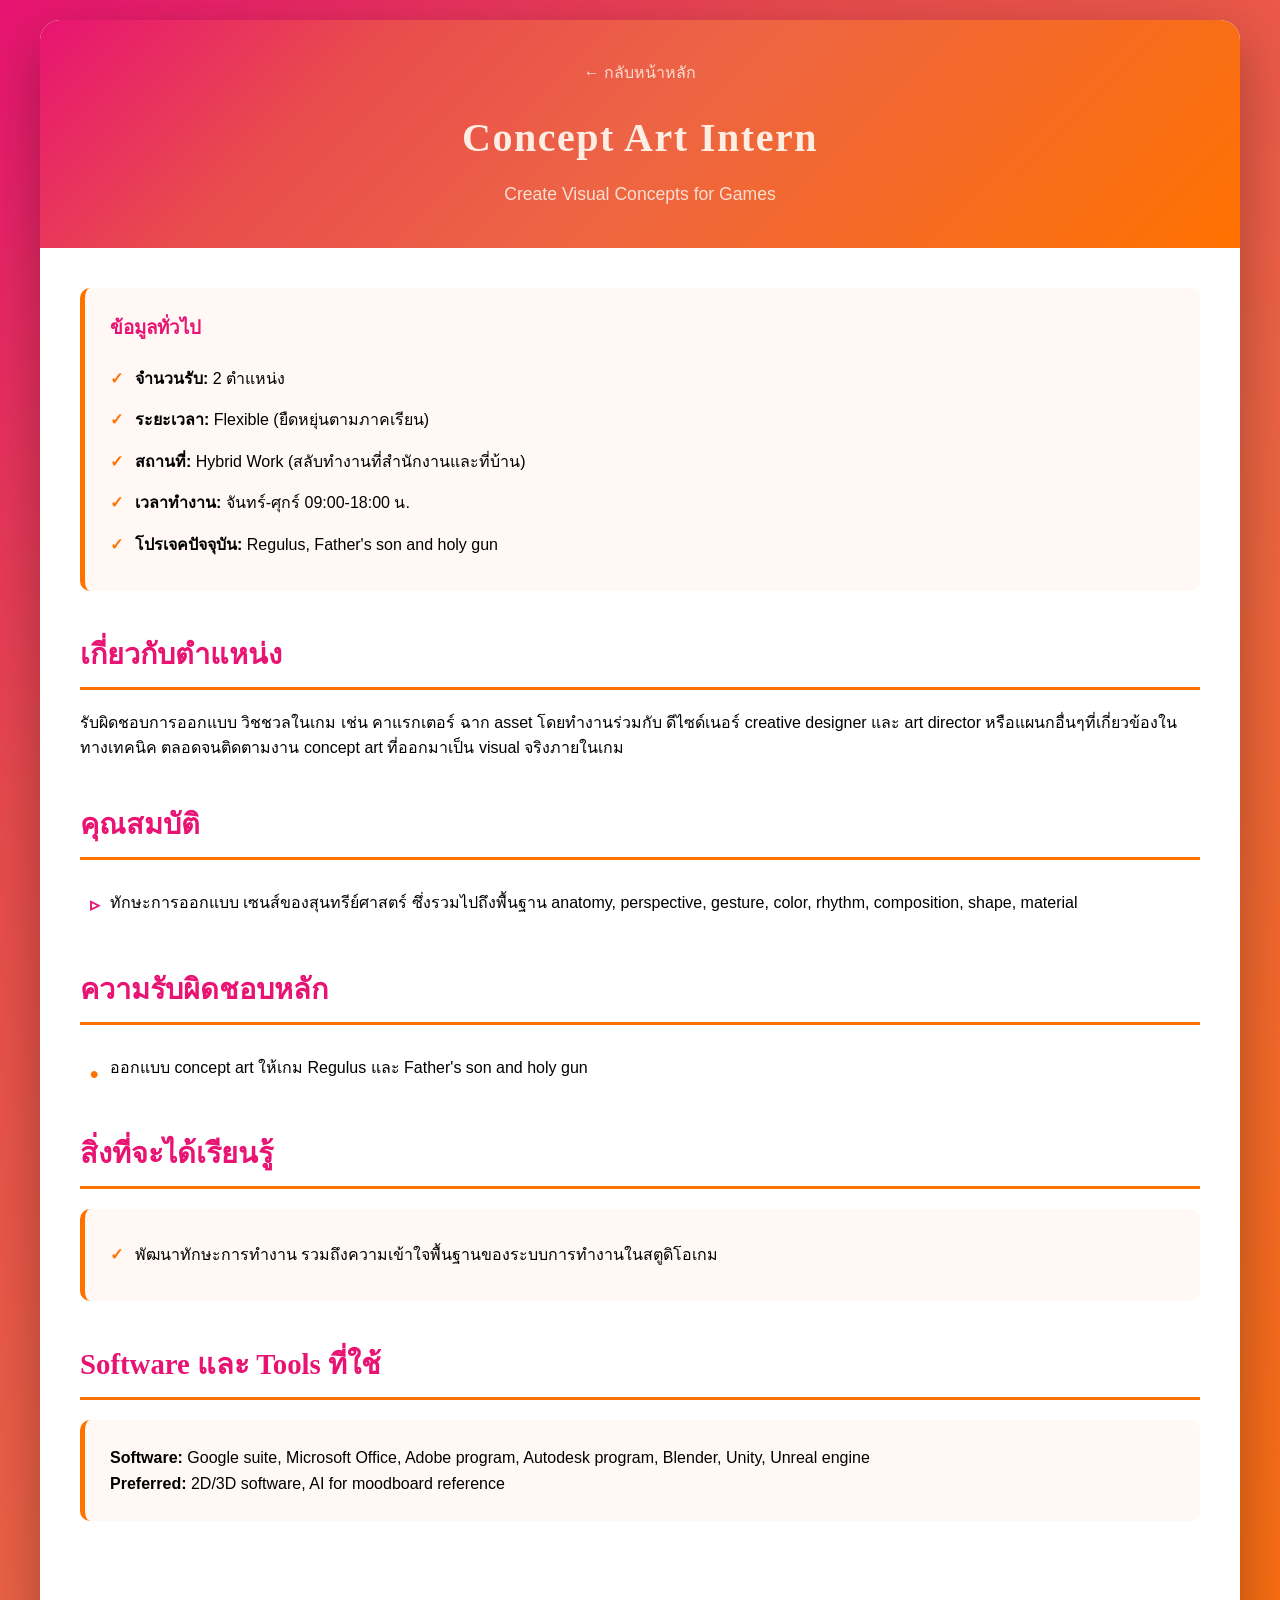
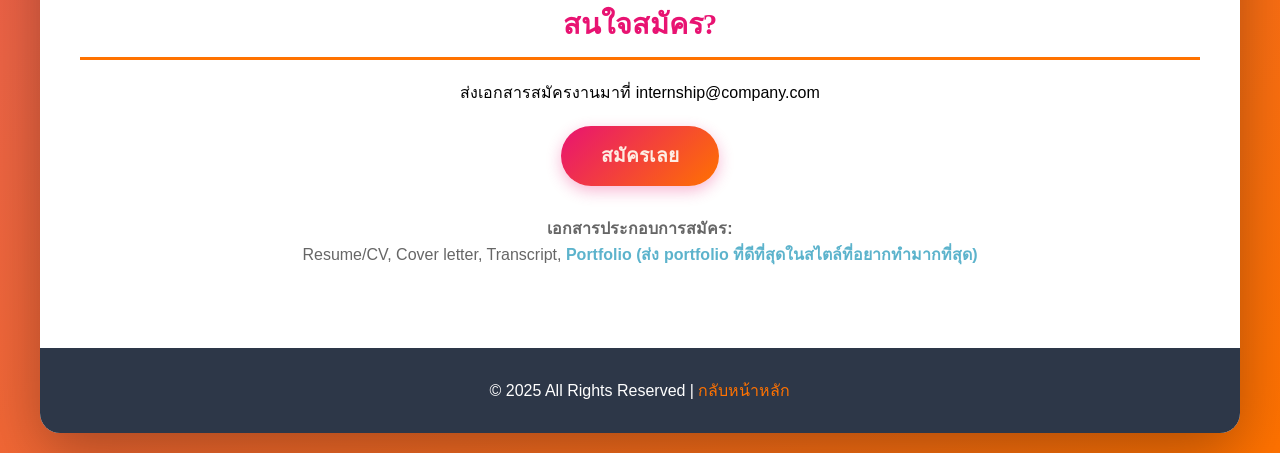
==== 2d-artist.html @ f1bd3c90 "feat: Add new internship program roles and guidelines, and update existing role pages." ====
<!DOCTYPE html>
<html lang="th">

<head>
    <meta charset="UTF-8">

    <meta name="viewport" content="width=device-width, initial-scale=1.0">
    <meta http-equiv="Content-Security-Policy"
        content="default-src 'self'; script-src 'self' 'unsafe-inline' 'unsafe-eval'; style-src 'self' 'unsafe-inline' https://fonts.googleapis.com; font-src 'self' https://fonts.gstatic.com; img-src 'self' data:; object-src 'none'; base-uri 'self';">
    <title>Concept Art - รับสมัครนักศึกษาฝึกงาน</title>
    <link rel="icon" href="Logo PNG Export/Colored/JumboJumps_Secondary_Logo_Colored_v2026.png" type="image/png">
    <link href="https://fonts.googleapis.com/css2?family=Lilita+One&family=Assistant:wght@400;600;700&display=swap"
        rel="stylesheet">
    <link rel="stylesheet" href="style.css">
</head>

<body>
    <div class="container">
        <header>
            <a href="index.html" class="back-link">← กลับหน้าหลัก</a>
            <h1>Concept Art Intern</h1>
            <p class="subtitle">Create Visual Concepts for Games</p>
        </header>

        <div class="content">
            <section>
                <div class="info-box">
                    <h3>ข้อมูลทั่วไป</h3>
                    <ul>
                        <li><strong>จำนวนรับ:</strong> 2 ตำแหน่ง</li>
                        <li><strong>ระยะเวลา:</strong> Flexible (ยืดหยุ่นตามภาคเรียน)</li>
                        <li><strong>สถานที่:</strong> Hybrid Work (สลับทำงานที่สำนักงานและที่บ้าน)</li>
                        <li><strong>เวลาทำงาน:</strong> จันทร์-ศุกร์ 09:00-18:00 น.</li>
                        <li><strong>โปรเจคปัจจุบัน:</strong> Regulus, Father's son and holy gun</li>
                    </ul>
                </div>
            </section>

            <section>
                <h2>เกี่ยวกับตำแหน่ง</h2>
                <p>รับผิดชอบการออกแบบ วิชชวลในเกม เช่น คาแรกเตอร์ ฉาก asset โดยทำงานร่วมกับ ดีไซด์เนอร์ creative designer และ art director หรือแผนกอื่นๆที่เกี่ยวข้องในทางเทคนิค ตลอดจนติดตามงาน concept art ที่ออกมาเป็น visual จริงภายในเกม</p>
            </section>

            <section class="qualifications">
                <h2>คุณสมบัติ</h2>
                <ul>
                    <li>ทักษะการออกแบบ เซนส์ของสุนทรีย์ศาสตร์ ซึ่งรวมไปถึงพื้นฐาน anatomy, perspective, gesture, color, rhythm, composition, shape, material</li>
                </ul>
            </section>

            <section class="responsibilities">
                <h2>ความรับผิดชอบหลัก</h2>
                <ul>
                    <li>ออกแบบ concept art ให้เกม Regulus และ Father's son and holy gun</li>
                </ul>
            </section>

            <section>
                <h2>สิ่งที่จะได้เรียนรู้</h2>
                <div class="info-box">
                    <ul>
                        <li>พัฒนาทักษะการทำงาน รวมถึงความเข้าใจพื้นฐานของระบบการทำงานในสตูดิโอเกม</li>
                    </ul>
                </div>
            </section>

            <section>
                <h2>Software และ Tools ที่ใช้</h2>
                <div class="info-box">
                    <p><strong>Software:</strong> Google suite, Microsoft Office, Adobe program, Autodesk program, Blender, Unity, Unreal engine</p>
                    <p><strong>Preferred:</strong> 2D/3D software, AI for moodboard reference</p>
                </div>
            </section>

            <div class="apply-section">
                <h2>สนใจสมัคร?</h2>
                <p style="margin: 20px 0;">ส่งเอกสารสมัครงานมาที่ internship@company.com</p>
                <a href="mailto:internship@company.com?subject=สมัครฝึกงาน Concept Art" class="apply-btn">สมัครเลย</a>
                <p style="margin-top: 30px; color: #666;">
                    <strong>เอกสารประกอบการสมัคร:</strong><br>
                    Resume/CV, Cover letter, Transcript, <strong style="color: #5cb3cc;">Portfolio (ส่ง portfolio ที่ดีที่สุดในสไตล์ที่อยากทำมากที่สุด)</strong>
                </p>
            </div>
        </div>

        <footer>
            <p>© 2025 All Rights Reserved | <a href="index.html" style="color: #FF7200;">กลับหน้าหลัก</a></p>
        </footer>
    </div>
</body>

</html>
---- style.css ----
/* Global Styles */
* {
    margin: 0;
    padding: 0;
    box-sizing: border-box;
}

body {
    font-family: 'Assistant', 'Sarabun', 'Segoe UI', Tahoma, Geneva, Verdana, sans-serif;
    line-height: 1.6;
    background: linear-gradient(135deg, #E81372 0%, #E94C4D 25%, #ED6445 50%, #FF7200 100%);
    min-height: 100vh;
    padding: 20px;
}

.container {
    max-width: 1200px;
    margin: 0 auto;
    background: white;
    border-radius: 20px;
    box-shadow: 0 20px 60px rgba(0, 0, 0, 0.3);
    overflow: hidden;
}

/* Header */
header {
    background: linear-gradient(135deg, #E81372 0%, #E94C4D 25%, #ED6445 50%, #FF7200 100%);
    color: #FDEDE3;
    padding: 40px 20px;
    position: relative;
    text-align: center;
    /* Default center alignment */
}

header h1 {
    font-family: 'Lilita One', cursive;
    font-size: 2.5em;
    margin-bottom: 10px;
    color: #FDEDE3;
    letter-spacing: 1.5px;
}

header p {
    font-size: 1.2em;
    opacity: 0.9;
}

header .subtitle {
    font-size: 1.1em;
    opacity: 0.9;
    color: #FDEDE3;
}

.logo {
    max-width: 200px;
    margin-bottom: 20px;
}

.back-link {
    display: inline-block;
    margin-bottom: 20px;
    color: #FDEDE3;
    text-decoration: none;
    opacity: 0.9;
}

.back-link:hover {
    opacity: 1;
}

/* Content & Layout */
.content {
    padding: 40px;
}

section {
    margin-bottom: 40px;
}

/* Typography */
h2 {
    font-family: 'Lilita One', cursive;
    color: #E81372;
    font-size: 1.8em;
    margin-bottom: 20px;
    padding-bottom: 10px;
    border-bottom: 3px solid #FF7200;
}

.intro {
    text-align: center;
    margin-bottom: 50px;
}

.intro h2 {
    font-size: 2em;
    border-bottom: none;
    /* Override generic h2 */
}

.intro p {
    font-size: 1.1em;
    color: #555;
    max-width: 800px;
    margin: 0 auto;
}

.highlight {
    color: #E81372;
    font-weight: bold;
}

/* Positions Grid (Home) */
.positions-grid {
    display: grid;
    grid-template-columns: repeat(auto-fit, minmax(300px, 1fr));
    gap: 30px;
    margin-bottom: 50px;
}

.position-card {
    background: #f8f9fa;
    border-radius: 15px;
    padding: 30px;
    transition: transform 0.3s, box-shadow 0.3s;
    border: 2px solid #e9ecef;
    color: #333;
}

.position-card h3 {
    font-family: 'Lilita One', cursive;
    color: #E81372;
    font-size: 1.5em;
    margin-bottom: 15px;
    display: flex;
    align-items: center;
    letter-spacing: 1px;
}

.position-card h3::before {
    content: "📌";
    margin-right: 10px;
    font-size: 1.2em;
}

.position-card .detail {
    margin: 10px 0;
    color: #555;
}

.position-card .detail strong {
    color: #333;
}

.position-card .btn {
    display: inline-block;
    margin-top: 15px;
    padding: 10px 25px;
    background: linear-gradient(135deg, #E81372 0%, #FF7200 100%);
    color: #FDEDE3;
    text-decoration: none;
    border-radius: 25px;
    transition: transform 0.2s;
    font-weight: 600;
}

.position-card .btn:hover {
    transform: scale(1.05);
}

/* Timeline (Home) */
.timeline {
    background: #f8f9fa;
    border-radius: 15px;
    padding: 40px;
    margin-bottom: 40px;
}

.timeline h2 {
    font-size: 2em;
    margin-bottom: 30px;
    text-align: center;
    border-bottom: none;
    /* Override generic h2 */
}

.timeline-item {
    display: flex;
    margin-bottom: 20px;
    padding: 15px;
    background: white;
    border-radius: 10px;
    border-left: 4px solid #FF7200;
}

.timeline-date {
    flex: 0 0 200px;
    font-weight: bold;
    color: #E81372;
}

.timeline-content {
    flex: 1;
    color: #555;
}

/* Info Box (Detail Pages) */
.info-box {
    background: #fff8f5;
    border-radius: 10px;
    padding: 25px;
    margin-bottom: 20px;
    border-left: 5px solid #FF7200;
}

.info-box h3 {
    font-family: 'Lilita One', cursive;
    color: #E81372;
    margin-bottom: 15px;
}

.info-box ul {
    list-style: none;
    padding-left: 0;
}

.info-box ul li {
    padding: 8px 0;
    padding-left: 25px;
    position: relative;
}

.info-box ul li::before {
    content: "✓";
    position: absolute;
    left: 0;
    color: #FF7200;
    font-weight: bold;
}

/* Lists (Detail Pages) */
.qualifications ul,
.responsibilities ul {
    list-style: none;
    padding-left: 0;
}

.qualifications ul li,
.responsibilities ul li {
    padding: 10px 0;
    padding-left: 30px;
    position: relative;
}

.qualifications ul li::before {
    content: "▹";
    position: absolute;
    left: 10px;
    color: #E81372;
    font-weight: bold;
    font-size: 1.2em;
}

.responsibilities ul li::before {
    content: "•";
    position: absolute;
    left: 10px;
    color: #FF7200;
    font-weight: bold;
    font-size: 1.5em;
}

/* Apply Section (Detail Pages) */
.apply-section {
    text-align: center;
    padding: 40px 0;
}

.apply-btn {
    display: inline-block;
    padding: 15px 40px;
    background: linear-gradient(135deg, #E81372 0%, #FF7200 100%);
    color: #FDEDE3;
    text-decoration: none;
    border-radius: 30px;
    font-size: 1.2em;
    font-weight: 600;
    transition: transform 0.3s;
    box-shadow: 0 5px 15px rgba(232, 19, 114, 0.3);
}

.apply-btn:hover {
    transform: translateY(-3px);
    box-shadow: 0 8px 20px rgba(255, 114, 0, 0.4);
}

/* Footer */
footer {
    background: #2d3748;
    color: white;
    text-align: center;
    padding: 30px;
}

footer a {
    color: #FF7200;
    text-decoration: none;
}

footer a:hover {
    text-decoration: underline;
}

/* Responsive */
@media (max-width: 768px) {
    .content {
        padding: 20px;
    }

    .timeline {
        padding: 20px;
    }

    .timeline-item {
        flex-direction: column;
        padding: 15px;
    }

    .timeline-date {
        flex-basis: auto;
        margin-bottom: 10px;
        white-space: normal;
    }
}
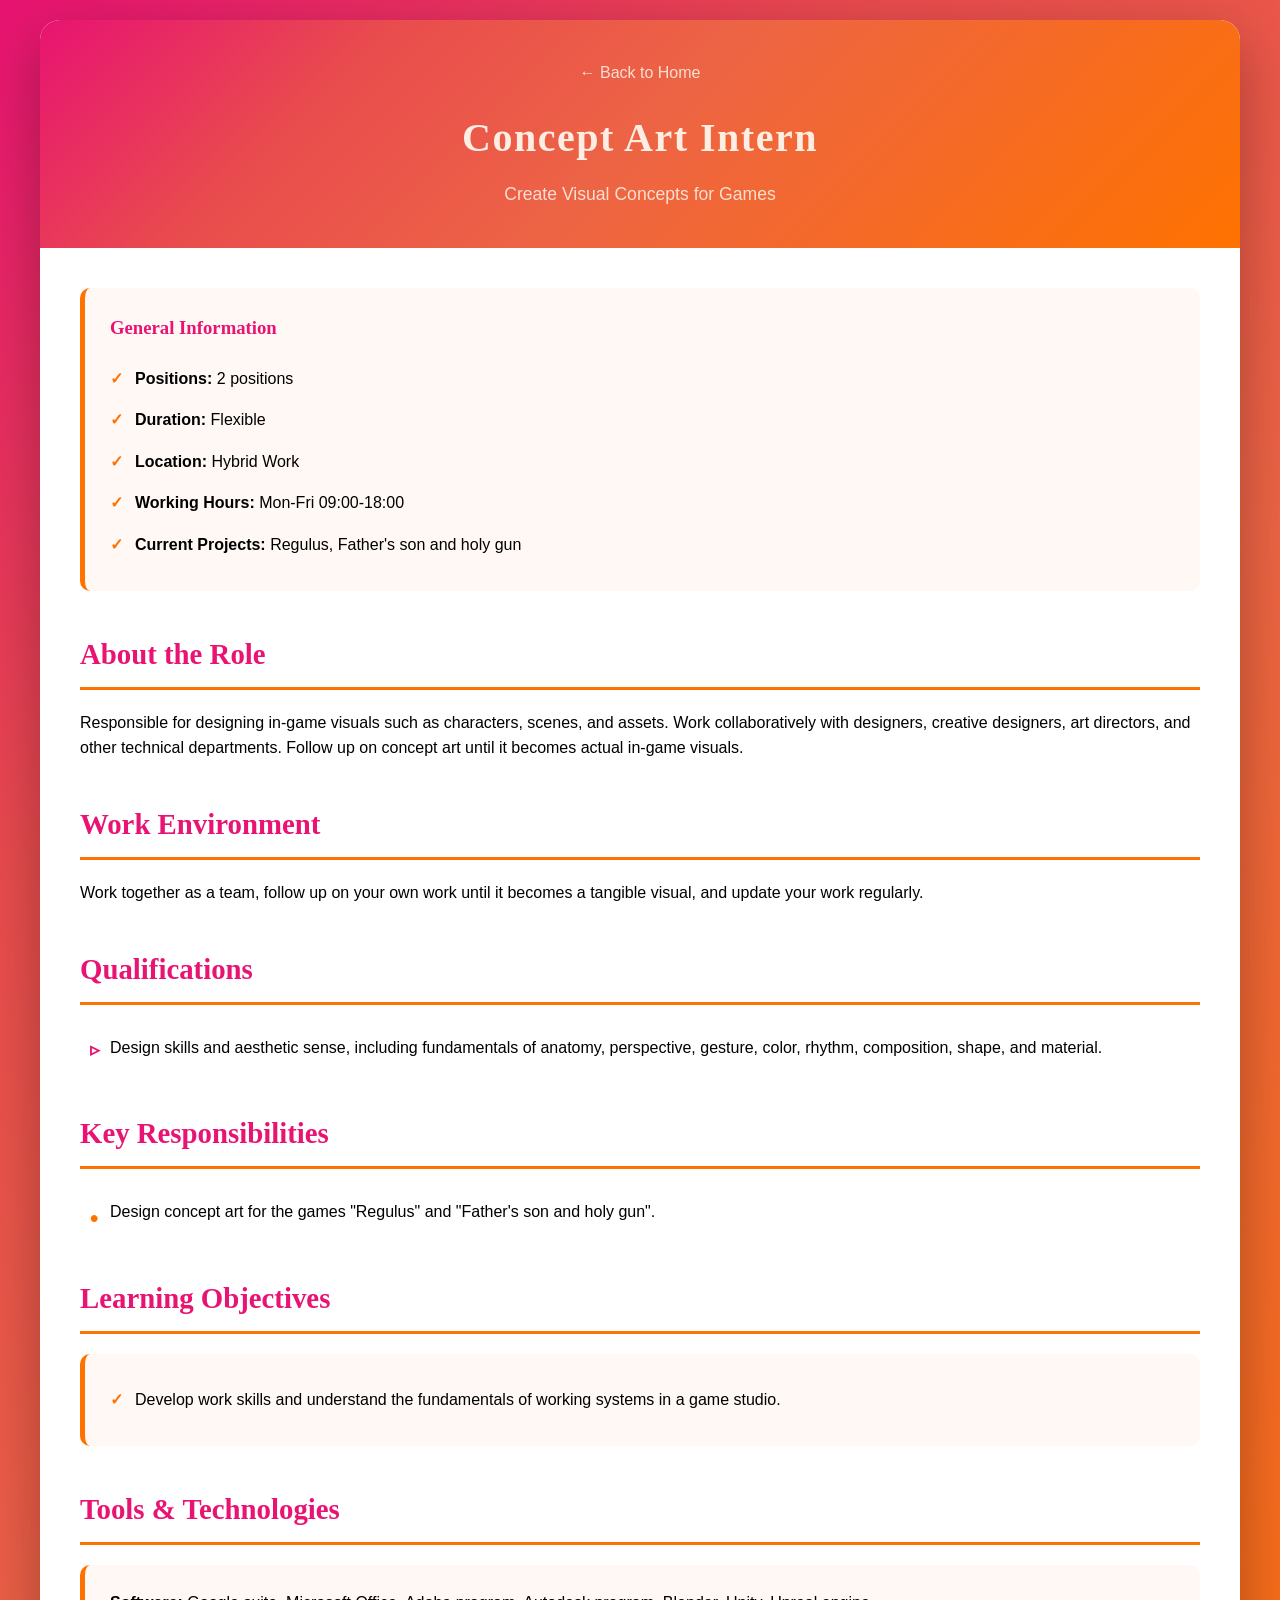
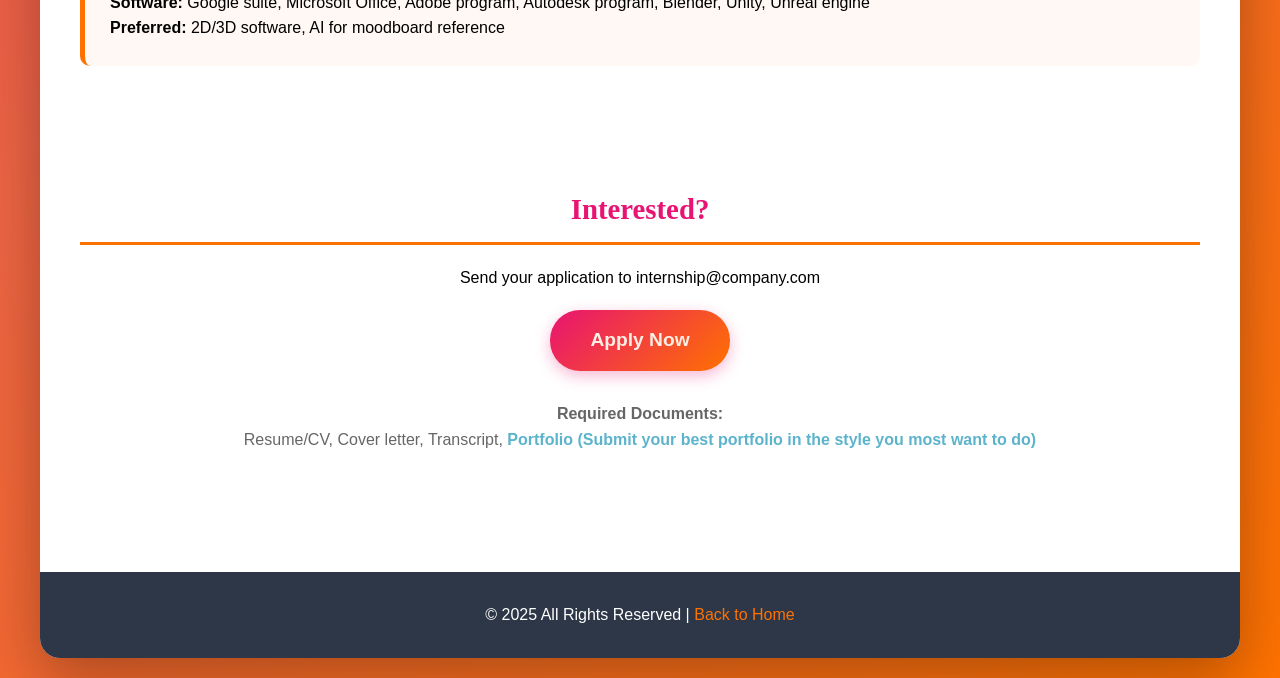
==== commit e34ae645: "feat: Translate internship program details to English and add work environment section." ====
--- a/2d-artist.html
+++ b/2d-artist.html
@@ -17,7 +17,7 @@
 <body>
     <div class="container">
         <header>
-            <a href="index.html" class="back-link">← กลับหน้าหลัก</a>
+            <a href="index.html" class="back-link">← Back to Home</a>
             <h1>Concept Art Intern</h1>
             <p class="subtitle">Create Visual Concepts for Games</p>
         </header>
@@ -25,68 +25,83 @@
         <div class="content">
             <section>
                 <div class="info-box">
-                    <h3>ข้อมูลทั่วไป</h3>
+                    <h3>General Information</h3>
                     <ul>
-                        <li><strong>จำนวนรับ:</strong> 2 ตำแหน่ง</li>
-                        <li><strong>ระยะเวลา:</strong> Flexible (ยืดหยุ่นตามภาคเรียน)</li>
-                        <li><strong>สถานที่:</strong> Hybrid Work (สลับทำงานที่สำนักงานและที่บ้าน)</li>
-                        <li><strong>เวลาทำงาน:</strong> จันทร์-ศุกร์ 09:00-18:00 น.</li>
-                        <li><strong>โปรเจคปัจจุบัน:</strong> Regulus, Father's son and holy gun</li>
+                        <li><strong>Positions:</strong> 2 positions</li>
+                        <li><strong>Duration:</strong> Flexible</li>
+                        <li><strong>Location:</strong> Hybrid Work</li>
+                        <li><strong>Working Hours:</strong> Mon-Fri 09:00-18:00</li>
+                        <li><strong>Current Projects:</strong> Regulus, Father's son and holy gun</li>
                     </ul>
                 </div>
             </section>
 
             <section>
-                <h2>เกี่ยวกับตำแหน่ง</h2>
-                <p>รับผิดชอบการออกแบบ วิชชวลในเกม เช่น คาแรกเตอร์ ฉาก asset โดยทำงานร่วมกับ ดีไซด์เนอร์ creative designer และ art director หรือแผนกอื่นๆที่เกี่ยวข้องในทางเทคนิค ตลอดจนติดตามงาน concept art ที่ออกมาเป็น visual จริงภายในเกม</p>
+                <h2>About the Role</h2>
+                <p>Responsible for designing in-game visuals such as characters, scenes, and assets. Work
+                    collaboratively with designers, creative designers, art directors, and other technical departments.
+                    Follow up on concept art until it becomes actual in-game visuals.</p>
+            </section>
+
+            <section>
+                <h2>Work Environment</h2>
+                <p>Work together as a team, follow up on your own work until it becomes a tangible visual, and update
+                    your work regularly.</p>
             </section>
 
             <section class="qualifications">
-                <h2>คุณสมบัติ</h2>
+                <h2>Qualifications</h2>
                 <ul>
-                    <li>ทักษะการออกแบบ เซนส์ของสุนทรีย์ศาสตร์ ซึ่งรวมไปถึงพื้นฐาน anatomy, perspective, gesture, color, rhythm, composition, shape, material</li>
+                    <li>Design skills and aesthetic sense, including fundamentals of anatomy, perspective, gesture,
+                        color, rhythm, composition, shape, and material.</li>
                 </ul>
             </section>
 
             <section class="responsibilities">
-                <h2>ความรับผิดชอบหลัก</h2>
+                <h2>Key Responsibilities</h2>
                 <ul>
-                    <li>ออกแบบ concept art ให้เกม Regulus และ Father's son and holy gun</li>
+                    <li>Design concept art for the games "Regulus" and "Father's son and holy gun".</li>
                 </ul>
             </section>
 
             <section>
-                <h2>สิ่งที่จะได้เรียนรู้</h2>
+                <h2>Learning Objectives</h2>
                 <div class="info-box">
                     <ul>
-                        <li>พัฒนาทักษะการทำงาน รวมถึงความเข้าใจพื้นฐานของระบบการทำงานในสตูดิโอเกม</li>
+                        <li>Develop work skills and understand the fundamentals of working systems in a game studio.
+                        </li>
                     </ul>
                 </div>
             </section>
 
             <section>
-                <h2>Software และ Tools ที่ใช้</h2>
+                <h2>Tools & Technologies</h2>
                 <div class="info-box">
-                    <p><strong>Software:</strong> Google suite, Microsoft Office, Adobe program, Autodesk program, Blender, Unity, Unreal engine</p>
+                    <p><strong>Software:</strong> Google suite, Microsoft Office, Adobe program, Autodesk program,
+                        Blender, Unity, Unreal engine</p>
                     <p><strong>Preferred:</strong> 2D/3D software, AI for moodboard reference</p>
                 </div>
             </section>
 
             <div class="apply-section">
-                <h2>สนใจสมัคร?</h2>
-                <p style="margin: 20px 0;">ส่งเอกสารสมัครงานมาที่ internship@company.com</p>
-                <a href="mailto:internship@company.com?subject=สมัครฝึกงาน Concept Art" class="apply-btn">สมัครเลย</a>
-                <p style="margin-top: 30px; color: #666;">
-                    <strong>เอกสารประกอบการสมัคร:</strong><br>
-                    Resume/CV, Cover letter, Transcript, <strong style="color: #5cb3cc;">Portfolio (ส่ง portfolio ที่ดีที่สุดในสไตล์ที่อยากทำมากที่สุด)</strong>
-                </p>
+                <div class="apply-section">
+                    <h2>Interested?</h2>
+                    <p style="margin: 20px 0;">Send your application to internship@company.com</p>
+                    <a href="mailto:internship@company.com?subject=Application for Concept Art Intern"
+                        class="apply-btn">Apply Now</a>
+                    <p style="margin-top: 30px; color: #666;">
+                        <strong>Required Documents:</strong><br>
+                        Resume/CV, Cover letter, Transcript, <strong style="color: #5cb3cc;">Portfolio (Submit your best
+                            portfolio in the style you most want to do)</strong>
+                    </p>
+                </div>
             </div>
         </div>
 
         <footer>
-            <p>© 2025 All Rights Reserved | <a href="index.html" style="color: #FF7200;">กลับหน้าหลัก</a></p>
+            <p>© 2025 All Rights Reserved | <a href="index.html" style="color: #FF7200;">Back to Home</a></p>
         </footer>
     </div>
 </body>
 
-</html>
+</html>
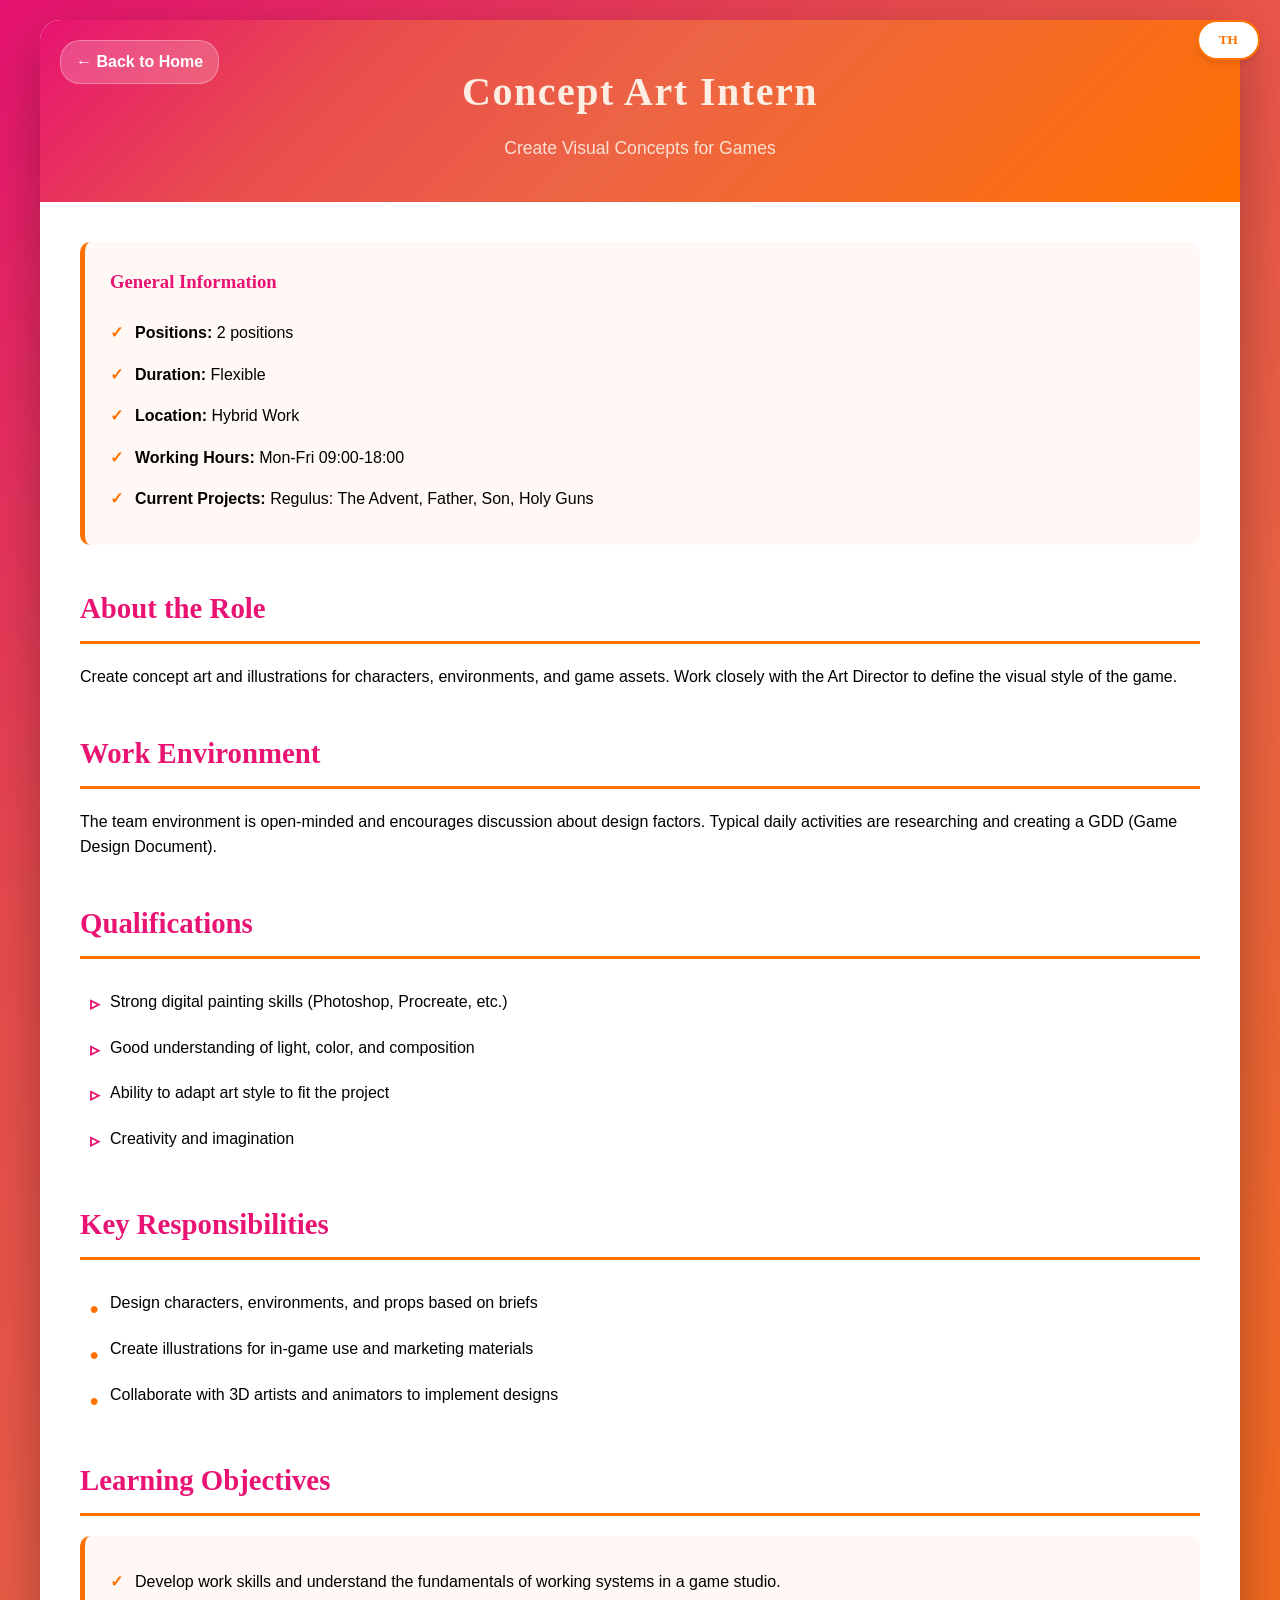
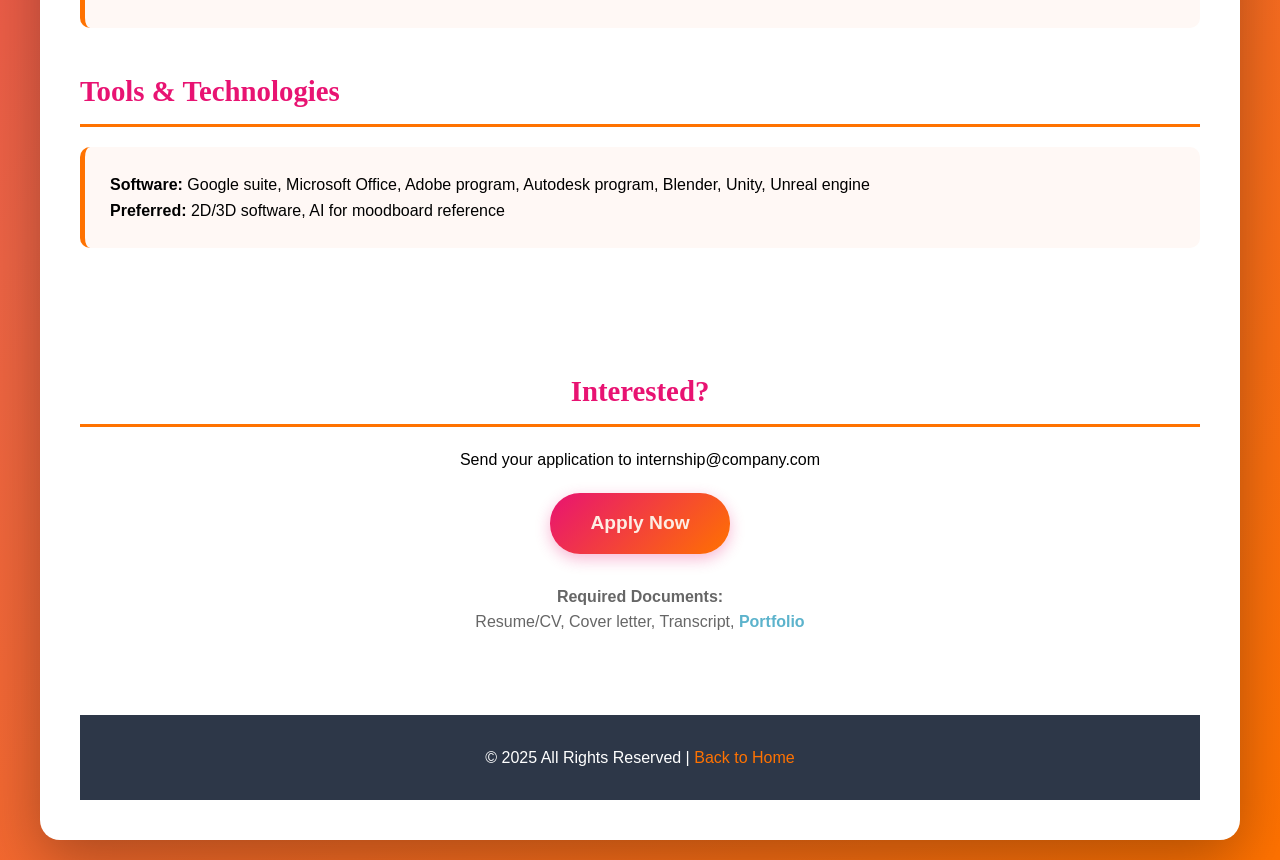
==== commit e4d6836f: "feat: Implement multi-language support (Thai and English) across all internship program pages with a" ====
--- a/2d-artist.html
+++ b/2d-artist.html
@@ -17,7 +17,10 @@
 <body>
     <div class="container">
         <header>
-            <a href="index.html" class="back-link">← Back to Home</a>
+            <a href="index.html" class="back-link">
+                <span class="lang-th">← กลับหน้าหลัก</span>
+                <span class="lang-en">← Back to Home</span>
+            </a>
             <h1>Concept Art Intern</h1>
             <p class="subtitle">Create Visual Concepts for Games</p>
         </header>
@@ -25,42 +28,112 @@
         <div class="content">
             <section>
                 <div class="info-box">
-                    <h3>General Information</h3>
+                    <h3>
+                        <span class="lang-th">ข้อมูลทั่วไป</span>
+                        <span class="lang-en">General Information</span>
+                    </h3>
                     <ul>
-                        <li><strong>Positions:</strong> 2 positions</li>
-                        <li><strong>Duration:</strong> Flexible</li>
-                        <li><strong>Location:</strong> Hybrid Work</li>
-                        <li><strong>Working Hours:</strong> Mon-Fri 09:00-18:00</li>
-                        <li><strong>Current Projects:</strong> Regulus, Father's son and holy gun</li>
+                        <li>
+                            <strong><span class="lang-th">จำนวนรับ:</span><span
+                                    class="lang-en">Positions:</span></strong>
+                            <span class="lang-th">2 ตำแหน่ง</span><span class="lang-en">2 positions</span>
+                        </li>
+                        <li>
+                            <strong><span class="lang-th">ระยะเวลา:</span><span
+                                    class="lang-en">Duration:</span></strong>
+                            <span class="lang-th">Flexible (ยืดหยุ่นตามภาคเรียน)</span><span
+                                class="lang-en">Flexible</span>
+                        </li>
+                        <li>
+                            <strong><span class="lang-th">สถานที่:</span><span class="lang-en">Location:</span></strong>
+                            <span class="lang-th">Hybrid Work (สลับทำงานที่สำนักงานและที่บ้าน)</span><span
+                                class="lang-en">Hybrid Work</span>
+                        </li>
+                        <li>
+                            <strong><span class="lang-th">เวลาทำงาน:</span><span class="lang-en">Working
+                                    Hours:</span></strong>
+                            <span class="lang-th">จันทร์-ศุกร์ 09:00-18:00 น.</span><span class="lang-en">Mon-Fri
+                                09:00-18:00</span>
+                        </li>
+                        <li>
+                            <strong><span class="lang-th">โปรเจคปัจจุบัน:</span><span class="lang-en">Current
+                                    Projects:</span></strong>
+                            Regulus: The Advent, Father, Son, Holy Guns
+                        </li>
                     </ul>
                 </div>
             </section>
 
             <section>
-                <h2>About the Role</h2>
-                <p>Responsible for designing in-game visuals such as characters, scenes, and assets. Work
-                    collaboratively with designers, creative designers, art directors, and other technical departments.
-                    Follow up on concept art until it becomes actual in-game visuals.</p>
+                <h2>
+                    <span class="lang-th">เกี่ยวกับตำแหน่ง</span>
+                    <span class="lang-en">About the Role</span>
+                </h2>
+                <p>
+                    <span class="lang-th">สร้าง Concept Art และภาพประกอบสำหรับตัวละคร ฉาก และไอเทมในเกม ทำงานร่วมกับ Art
+                        Director เพื่อกำหนดทิศทางศิลป์ของเกม</span>
+                    <span class="lang-en">Create concept art and illustrations for characters, environments, and game
+                        assets. Work closely with the Art Director to define the visual style of the game.</span>
+                </p>
             </section>
 
             <section>
-                <h2>Work Environment</h2>
-                <p>Work together as a team, follow up on your own work until it becomes a tangible visual, and update
-                    your work regularly.</p>
+                <h2>
+                    <span class="lang-th">บรรยากาศการทำงาน</span>
+                    <span class="lang-en">Work Environment</span>
+                </h2>
+                <p>
+                    <span class="lang-th">บรรยากาศในทีมเปิดกว้างและส่งเสริมการพูดคุยเกี่ยวกับปัจจัยด้านการออกแบบ
+                        กิจกรรมประจำวันคือการค้นคว้าและสร้าง GDD (Game Design Document)</span>
+                    <span class="lang-en">The team environment is open-minded and encourages discussion about design
+                        factors. Typical daily activities are researching and creating a GDD (Game Design
+                        Document).</span>
+                </p>
             </section>
 
             <section class="qualifications">
-                <h2>Qualifications</h2>
+                <h2>
+                    <span class="lang-th">คุณสมบัติ</span>
+                    <span class="lang-en">Qualifications</span>
+                </h2>
                 <ul>
-                    <li>Design skills and aesthetic sense, including fundamentals of anatomy, perspective, gesture,
-                        color, rhythm, composition, shape, and material.</li>
+                    <li>
+                        <span class="lang-th">มีทักษะการวาดภาพดิจิทัลที่แข็งแกร่ง (Photoshop, Procreate ฯลฯ)</span>
+                        <span class="lang-en">Strong digital painting skills (Photoshop, Procreate, etc.)</span>
+                    </li>
+                    <li>
+                        <span class="lang-th">มีความเข้าใจเรื่องแสง สี และองค์ประกอบศิลป์</span>
+                        <span class="lang-en">Good understanding of light, color, and composition</span>
+                    </li>
+                    <li>
+                        <span class="lang-th">สามารถปรับสไตล์งานให้เข้ากับโปรเจคได้</span>
+                        <span class="lang-en">Ability to adapt art style to fit the project</span>
+                    </li>
+                    <li>
+                        <span class="lang-th">มีความคิดสร้างสรรค์และจินตนาการ</span>
+                        <span class="lang-en">Creativity and imagination</span>
+                    </li>
                 </ul>
             </section>
 
             <section class="responsibilities">
-                <h2>Key Responsibilities</h2>
+                <h2>
+                    <span class="lang-th">ความรับผิดชอบหลัก</span>
+                    <span class="lang-en">Key Responsibilities</span>
+                </h2>
                 <ul>
-                    <li>Design concept art for the games "Regulus" and "Father's son and holy gun".</li>
+                    <li>
+                        <span class="lang-th">ออกแบบตัวละคร ฉาก และไอเทมตามบรีฟ</span>
+                        <span class="lang-en">Design characters, environments, and props based on briefs</span>
+                    </li>
+                    <li>
+                        <span class="lang-th">สร้างภาพประกอบสำหรับใช้ในเกมและสื่อการตลาด</span>
+                        <span class="lang-en">Create illustrations for in-game use and marketing materials</span>
+                    </li>
+                    <li>
+                        <span class="lang-th">ทำงานร่วมกับทีม 3D และ Animator เพื่อนำงานออกแบบไปใช้จริง</span>
+                        <span class="lang-en">Collaborate with 3D artists and animators to implement designs</span>
+                    </li>
                 </ul>
             </section>
 
@@ -85,23 +158,38 @@
 
             <div class="apply-section">
                 <div class="apply-section">
-                    <h2>Interested?</h2>
-                    <p style="margin: 20px 0;">Send your application to internship@company.com</p>
-                    <a href="mailto:internship@company.com?subject=Application for Concept Art Intern"
-                        class="apply-btn">Apply Now</a>
+                    <h2>
+                        <span class="lang-th">สนใจสมัคร?</span>
+                        <span class="lang-en">Interested?</span>
+                    </h2>
+                    <p style="margin: 20px 0;">
+                        <span class="lang-th">ส่งเอกสารสมัครงานมาที่ internship@company.com</span>
+                        <span class="lang-en">Send your application to internship@company.com</span>
+                    </p>
+                    <a href="mailto:internship@company.com?subject=Application for 2D Artist Intern" class="apply-btn">
+                        <span class="lang-th">สมัครเลย</span>
+                        <span class="lang-en">Apply Now</span>
+                    </a>
                     <p style="margin-top: 30px; color: #666;">
-                        <strong>Required Documents:</strong><br>
-                        Resume/CV, Cover letter, Transcript, <strong style="color: #5cb3cc;">Portfolio (Submit your best
-                            portfolio in the style you most want to do)</strong>
+                        <strong>
+                            <span class="lang-th">เอกสารประกอบการสมัคร:</span>
+                            <span class="lang-en">Required Documents:</span>
+                        </strong><br>
+                        Resume/CV, Cover letter, Transcript, <strong style="color: #5cb3cc;">Portfolio</strong>
                     </p>
                 </div>
             </div>
+
+            <footer>
+                <p>© 2025 All Rights Reserved |
+                    <a href="index.html" style="color: #FF7200;">
+                        <span class="lang-th">กลับหน้าหลัก</span>
+                        <span class="lang-en">Back to Home</span>
+                    </a>
+                </p>
+            </footer>
         </div>
-
-        <footer>
-            <p>© 2025 All Rights Reserved | <a href="index.html" style="color: #FF7200;">Back to Home</a></p>
-        </footer>
-    </div>
+        <script src="script.js"></script>
 </body>
 
 </html>
--- a/style.css
+++ b/style.css
@@ -57,11 +57,19 @@
 }
 
 .back-link {
+    position: absolute;
+    top: 20px;
+    left: 20px;
     display: inline-block;
-    margin-bottom: 20px;
-    color: #FDEDE3;
+    color: #fff;
     text-decoration: none;
-    opacity: 0.9;
+    background: rgba(255, 255, 255, 0.2);
+    padding: 8px 15px;
+    border-radius: 20px;
+    font-weight: bold;
+    backdrop-filter: blur(5px);
+    transition: all 0.3s ease;
+    border: 1px solid rgba(255, 255, 255, 0.3);
 }
 
 .back-link:hover {
@@ -331,4 +339,37 @@
         margin-bottom: 10px;
         white-space: normal;
     }
+}
+
+/* Language Toggling */
+body.lang-en .lang-th {
+    display: none !important;
+}
+
+body.lang-th .lang-en {
+    display: none !important;
+}
+
+/* Toggle Button */
+#lang-toggle {
+    position: fixed;
+    top: 20px;
+    right: 20px;
+    z-index: 1000;
+    padding: 10px 20px;
+    background: #fff;
+    border: 2px solid #FF7200;
+    color: #FF7200;
+    border-radius: 20px;
+    cursor: pointer;
+    font-weight: bold;
+    font-family: 'Lilita One', cursive;
+    box-shadow: 0 4px 6px rgba(0,0,0,0.1);
+    transition: all 0.3s ease;
+}
+
+#lang-toggle:hover {
+    background: #FF7200;
+    color: #fff;
+    transform: scale(1.1);
 }
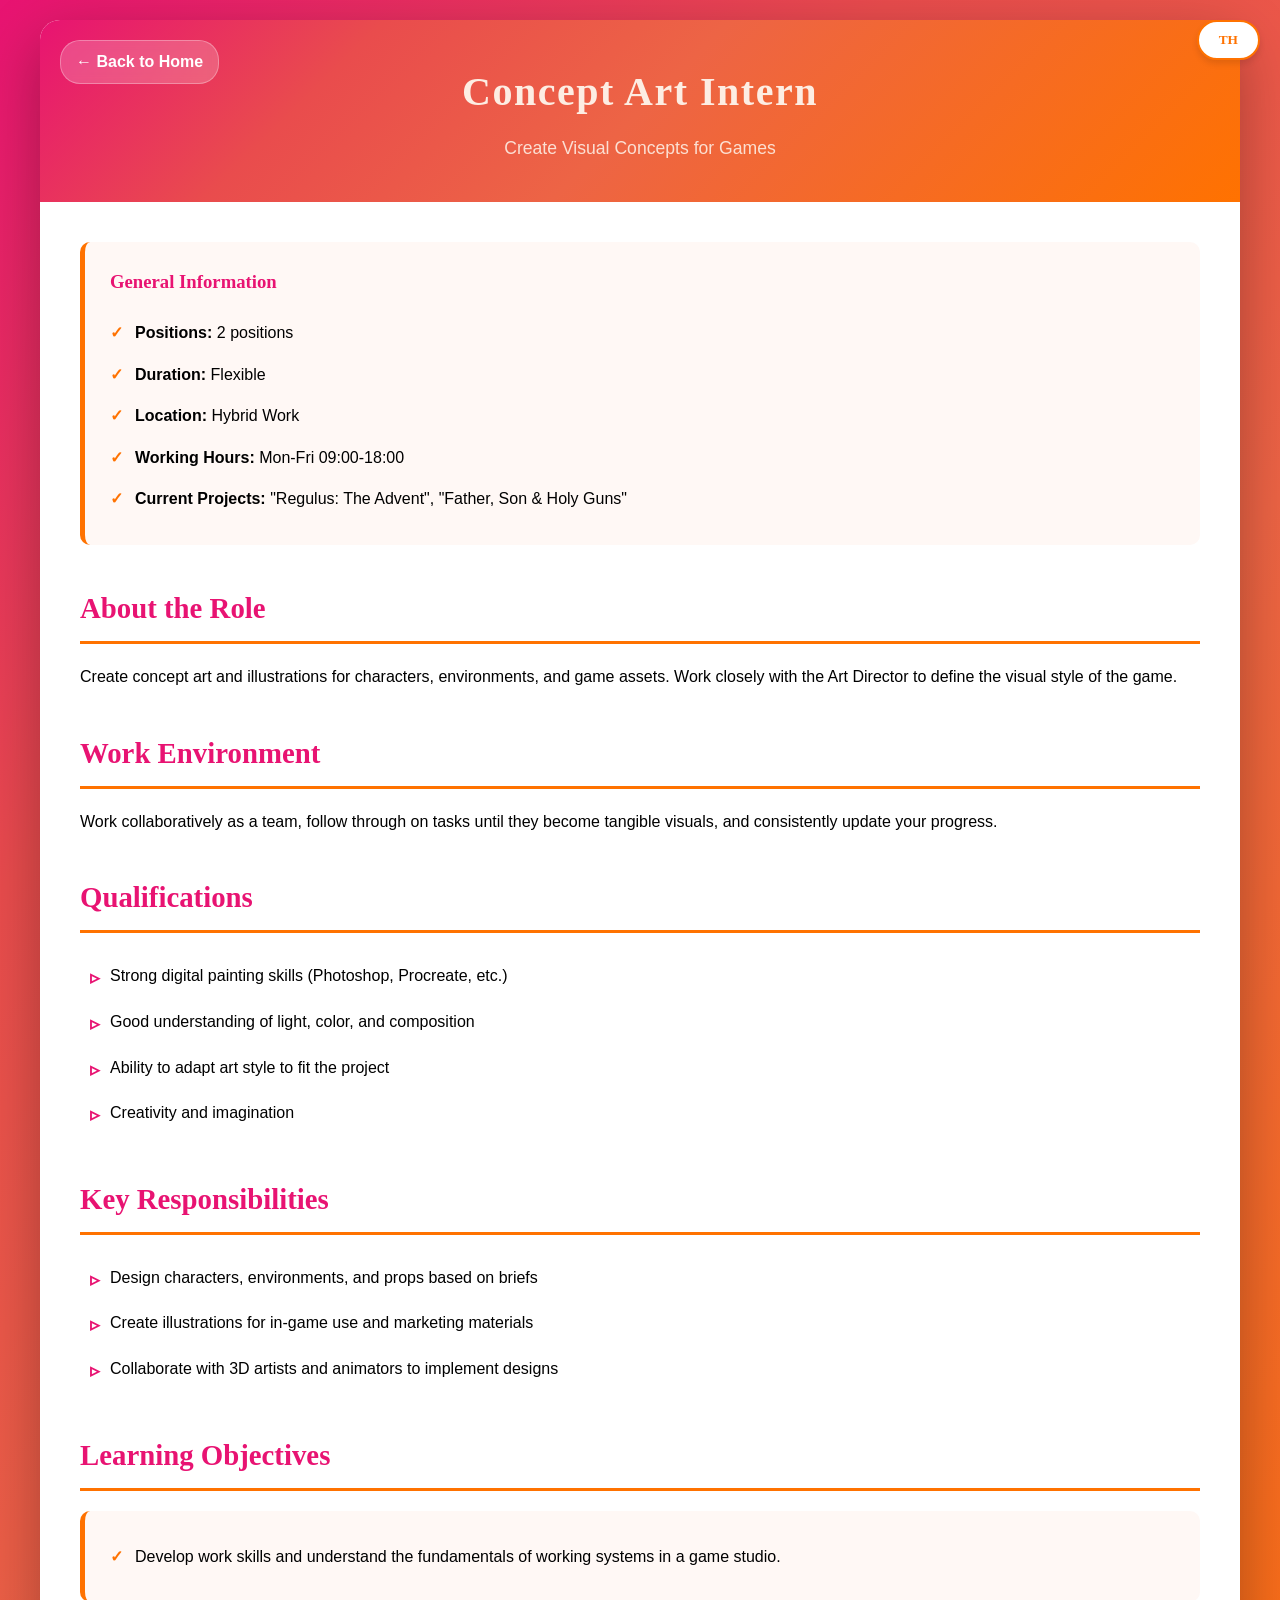
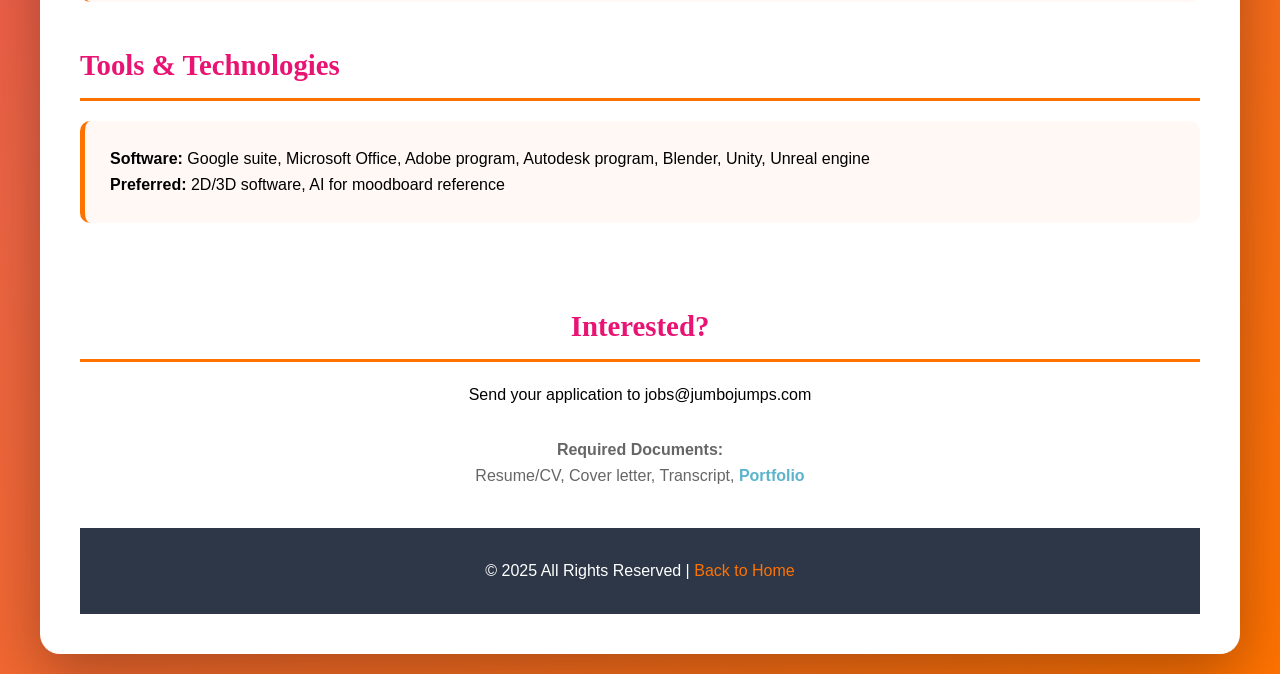
==== commit bf14d4fa: "feat: Add Python HTTP server with security headers and update internship program pages." ====
--- a/2d-artist.html
+++ b/2d-artist.html
@@ -58,7 +58,7 @@
                         <li>
                             <strong><span class="lang-th">โปรเจคปัจจุบัน:</span><span class="lang-en">Current
                                     Projects:</span></strong>
-                            Regulus: The Advent, Father, Son, Holy Guns
+                            "Regulus: The Advent", "Father, Son & Holy Guns"
                         </li>
                     </ul>
                 </div>
@@ -83,11 +83,10 @@
                     <span class="lang-en">Work Environment</span>
                 </h2>
                 <p>
-                    <span class="lang-th">บรรยากาศในทีมเปิดกว้างและส่งเสริมการพูดคุยเกี่ยวกับปัจจัยด้านการออกแบบ
-                        กิจกรรมประจำวันคือการค้นคว้าและสร้าง GDD (Game Design Document)</span>
-                    <span class="lang-en">The team environment is open-minded and encourages discussion about design
-                        factors. Typical daily activities are researching and creating a GDD (Game Design
-                        Document).</span>
+                    <span class="lang-th">ทำงานร่วมกันเป็นทีม และติดตามงานตัวเองจนออกมาเป็นวิชชวลที่จับต้องได้
+                        และอัพเดทงานตัวเองอย่างสม่ำเสมอ</span>
+                    <span class="lang-en">Work collaboratively as a team, follow through on tasks until they become
+                        tangible visuals, and consistently update your progress.</span>
                 </p>
             </section>
 
@@ -116,7 +115,7 @@
                 </ul>
             </section>
 
-            <section class="responsibilities">
+            <section class="qualifications">
                 <h2>
                     <span class="lang-th">ความรับผิดชอบหลัก</span>
                     <span class="lang-en">Key Responsibilities</span>
@@ -157,27 +156,25 @@
             </section>
 
             <div class="apply-section">
-                <div class="apply-section">
-                    <h2>
-                        <span class="lang-th">สนใจสมัคร?</span>
-                        <span class="lang-en">Interested?</span>
-                    </h2>
-                    <p style="margin: 20px 0;">
-                        <span class="lang-th">ส่งเอกสารสมัครงานมาที่ internship@company.com</span>
-                        <span class="lang-en">Send your application to internship@company.com</span>
-                    </p>
-                    <a href="mailto:internship@company.com?subject=Application for 2D Artist Intern" class="apply-btn">
-                        <span class="lang-th">สมัครเลย</span>
-                        <span class="lang-en">Apply Now</span>
-                    </a>
-                    <p style="margin-top: 30px; color: #666;">
-                        <strong>
-                            <span class="lang-th">เอกสารประกอบการสมัคร:</span>
-                            <span class="lang-en">Required Documents:</span>
-                        </strong><br>
-                        Resume/CV, Cover letter, Transcript, <strong style="color: #5cb3cc;">Portfolio</strong>
-                    </p>
-                </div>
+                <h2>
+                    <span class="lang-th">สนใจสมัคร?</span>
+                    <span class="lang-en">Interested?</span>
+                </h2>
+                <p style="margin: 20px 0;">
+                    <span class="lang-th">ส่งเอกสารสมัครงานมาที่ jobs@jumbojumps.com</span>
+                    <span class="lang-en">Send your application to jobs@jumbojumps.com</span>
+                </p>
+                <!-- <a href="mailto:jobs@jumbojumps.com?subject=Application%20for%202D%20Artist%20Intern" class="apply-btn">
+                    <span class="lang-th">สมัครเลย</span>
+                    <span class="lang-en">Apply Now</span>
+                </a> -->
+                <p style="margin-top: 30px; color: #666;">
+                    <strong>
+                        <span class="lang-th">เอกสารประกอบการสมัคร:</span>
+                        <span class="lang-en">Required Documents:</span>
+                    </strong><br>
+                    Resume/CV, Cover letter, Transcript, <strong style="color: #5cb3cc;">Portfolio</strong>
+                </p>
             </div>
 
             <footer>
